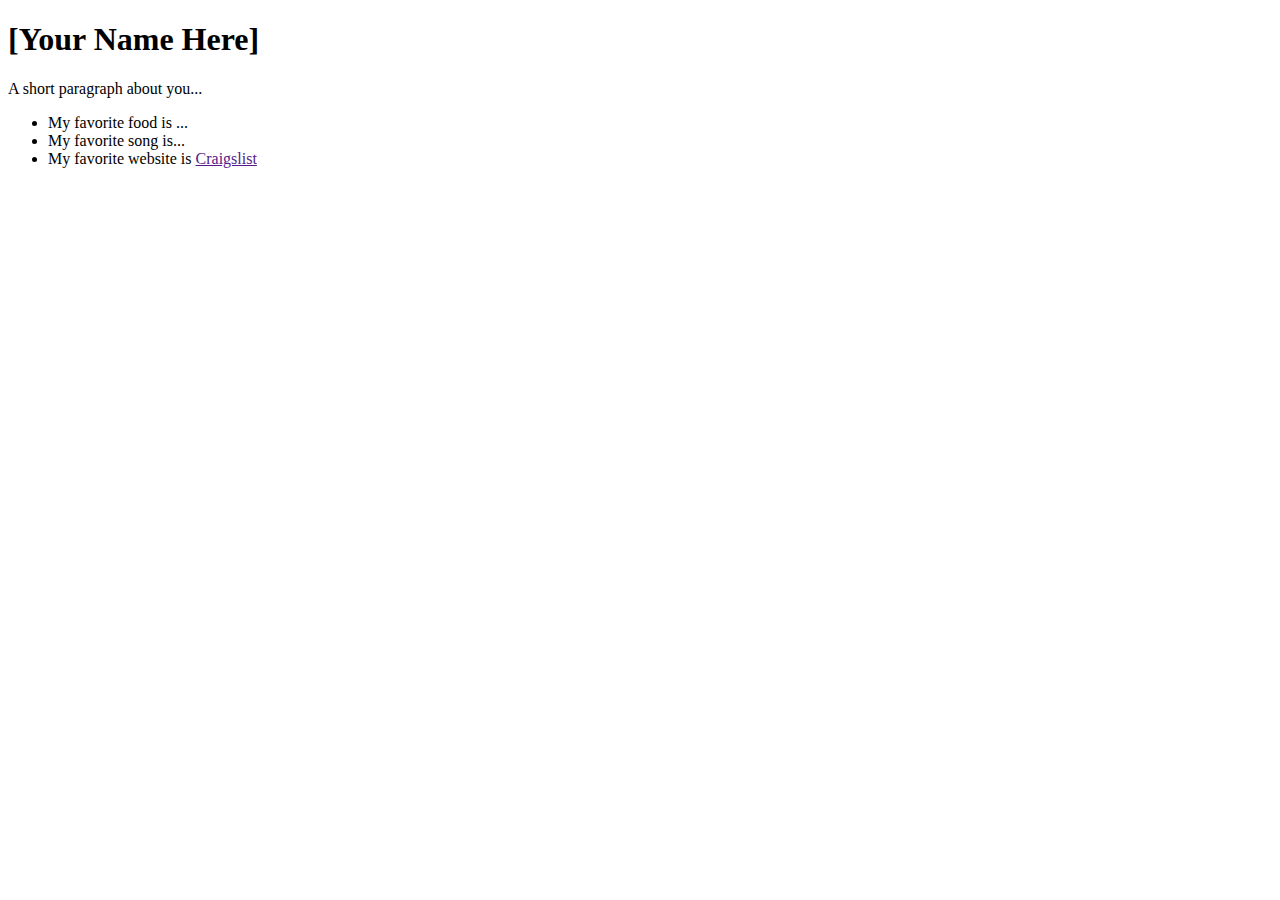
==== index.html @ 0c66d792 "ichi" ====
<!DOCTYPE html>
<html>

<head>
  <title>marla harapeco | UI Design Programming 1</title>
  <meta charset="utf-8" />
</head>

<body>

  <!-- this is where my code is-->
  <div id="grid">
    <div id="left-column" class="scroll">  

      <!-- my favorite pokemon -->
      <!-- <img src="https://archives.bulbagarden.net/media/upload/thumb/5/53/054Psyduck.png/140px-054Psyduck.png" alt="Psyduck" /> -->

      <!-- about me-->
      <h1>[Your Name Here]</h1>  
      <p class="desc">A short paragraph about you...</p>
      <ul>
        <li>My favorite food is ...</li>
        <li>My favorite song is...</li>
        <li>My favorite website is <a href="">Craigslist</a></li>
      </ul>

    </div>
  </div>
</body>
</html>
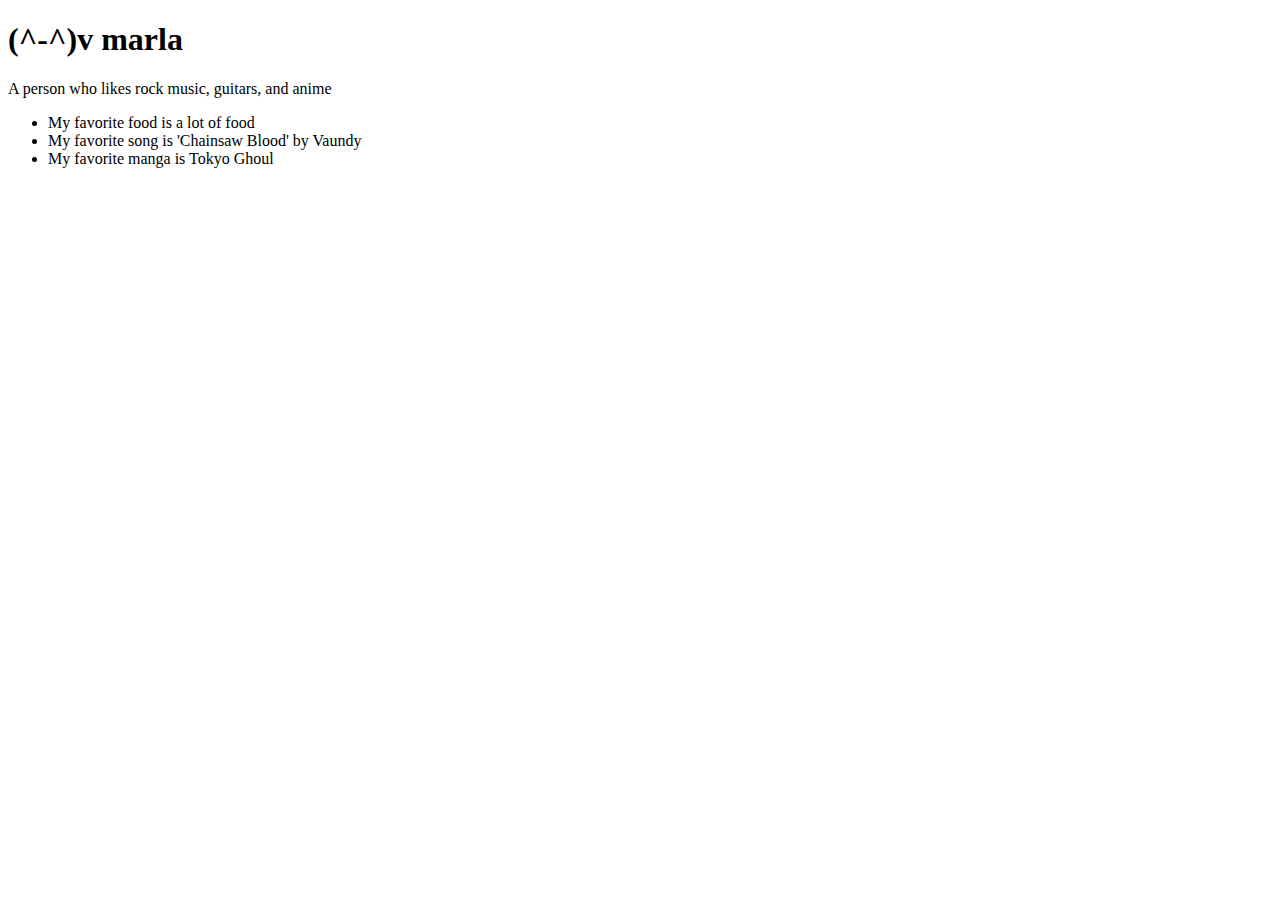
==== commit 40643921: "Update index.html" ====
--- a/index.html
+++ b/index.html
@@ -17,12 +17,12 @@
       <!-- <img src="https://archives.bulbagarden.net/media/upload/thumb/5/53/054Psyduck.png/140px-054Psyduck.png" alt="Psyduck" /> -->
 
       <!-- about me-->
-      <h1>[Your Name Here]</h1>  
-      <p class="desc">A short paragraph about you...</p>
+      <h1>(^-^)v marla</h1>  
+      <p class="desc">A person who likes rock music, guitars, and anime</p>
       <ul>
-        <li>My favorite food is ...</li>
-        <li>My favorite song is...</li>
-        <li>My favorite website is <a href="">Craigslist</a></li>
+        <li>My favorite food is a lot of food</li>
+        <li>My favorite song is 'Chainsaw Blood' by Vaundy</li>
+        <li>My favorite manga is Tokyo Ghoul</li>
       </ul>
 
     </div>
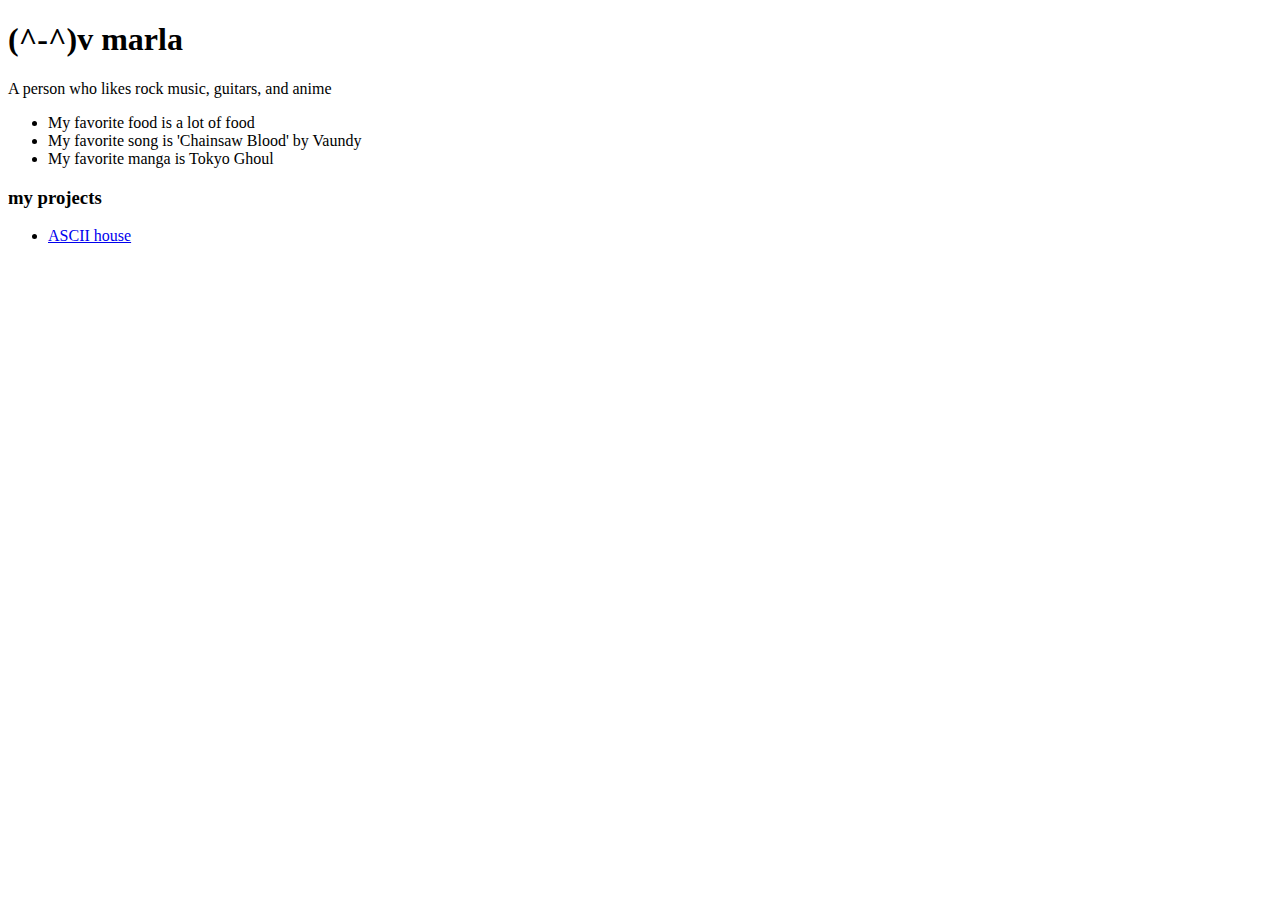
==== commit e46c6fef: "adding ascii house" ====
--- a/index.html
+++ b/index.html
@@ -25,6 +25,10 @@
         <li>My favorite manga is Tokyo Ghoul</li>
       </ul>
 
+      <!-- projects -->
+      <h3>my projects</h3>
+      <ul>
+        <li><a href="ascii/exterior-maralmaakhudree.html">ASCII house</a></li>
     </div>
   </div>
 </body>
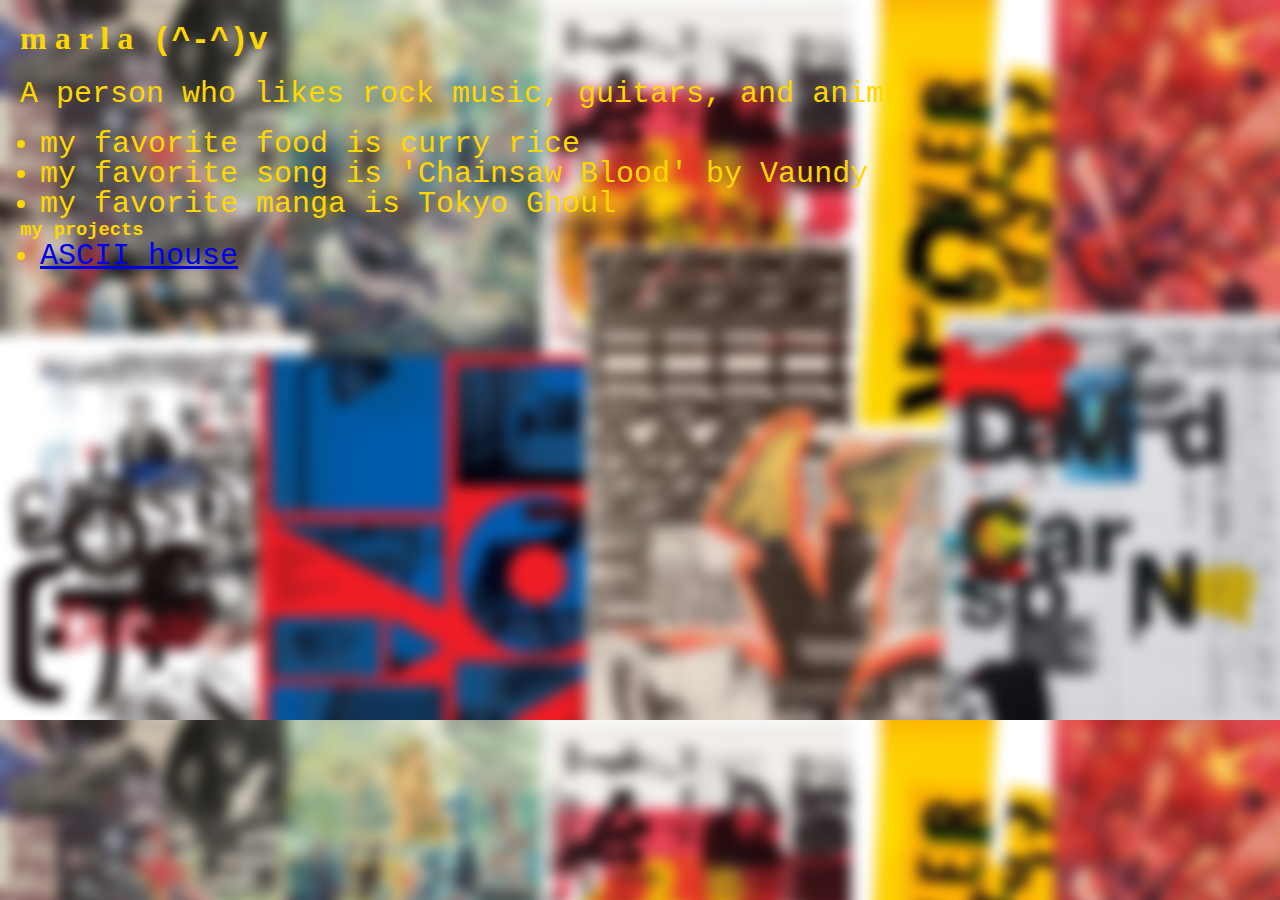
==== commit ad869c1b: "visual changes" ====
--- a/index.html
+++ b/index.html
@@ -5,7 +5,13 @@
 <head>
   <title>marla harapeco | UI Design Programming 1</title>
   <meta charset="utf-8" />
+
+  <head>
+<link rel="stylesheet" type="text/css" href="assets/style.css">
 </head>
+
+</head>
+
 
 <body>
 
@@ -17,12 +23,12 @@
       <!-- <img src="https://archives.bulbagarden.net/media/upload/thumb/5/53/054Psyduck.png/140px-054Psyduck.png" alt="Psyduck" /> -->
 
       <!-- about me-->
-      <h1>(^-^)v marla</h1>  
+      <h1><span class="cursive">m a r l a</span> (^-^)v </h1>  
       <p class="desc">A person who likes rock music, guitars, and anime</p>
       <ul>
-        <li>My favorite food is a lot of food</li>
-        <li>My favorite song is 'Chainsaw Blood' by Vaundy</li>
-        <li>My favorite manga is Tokyo Ghoul</li>
+        <li>my favorite food is curry rice</li>
+        <li>my favorite song is 'Chainsaw Blood' by Vaundy</li>
+        <li>my favorite manga is Tokyo Ghoul</li>
       </ul>
 
       <!-- projects -->
--- a/assets/style.css
+++ b/assets/style.css
@@ -0,0 +1,70 @@
+* {
+	margin:  0px;
+	padding:  0px;
+	box-sizing: border-box;
+}
+
+body  {
+	background-image: url("graphic.png");
+	background-size: cover;
+}
+
+.cursive {
+	font-family: cursive;
+}
+
+/* adjusting fonts */
+
+body {
+	color: gold;
+	font-family: -apple-system, BlinkMacSystemFont, Courier New, monospace;
+	transition: background 500ms ease;
+}
+
+p, li {
+	font-size:  30px;
+	line-height: 30px;
+}
+
+/* adjusting spacing */
+
+#left-column {
+	padding: 20px;
+}
+
+h1, p {
+	margin-bottom:  20px;
+}
+
+ul, ol {
+	margin-left: 20px;
+}
+
+img {
+	max-width: 100%;
+	height:  auto;
+}
+
+/* uncomment the code below to set the grid */
+
+/*#grid {
+	display: grid;
+	grid-template-columns: 1fr 1fr;
+}
+
+body {
+	overflow: hidden;
+}
+
+.scroll {
+	padding:  20px;
+	overflow: scroll;
+	height: 100vh;
+}
+
+#left-column {
+}
+
+#right-column {
+	background: #333;
+}*/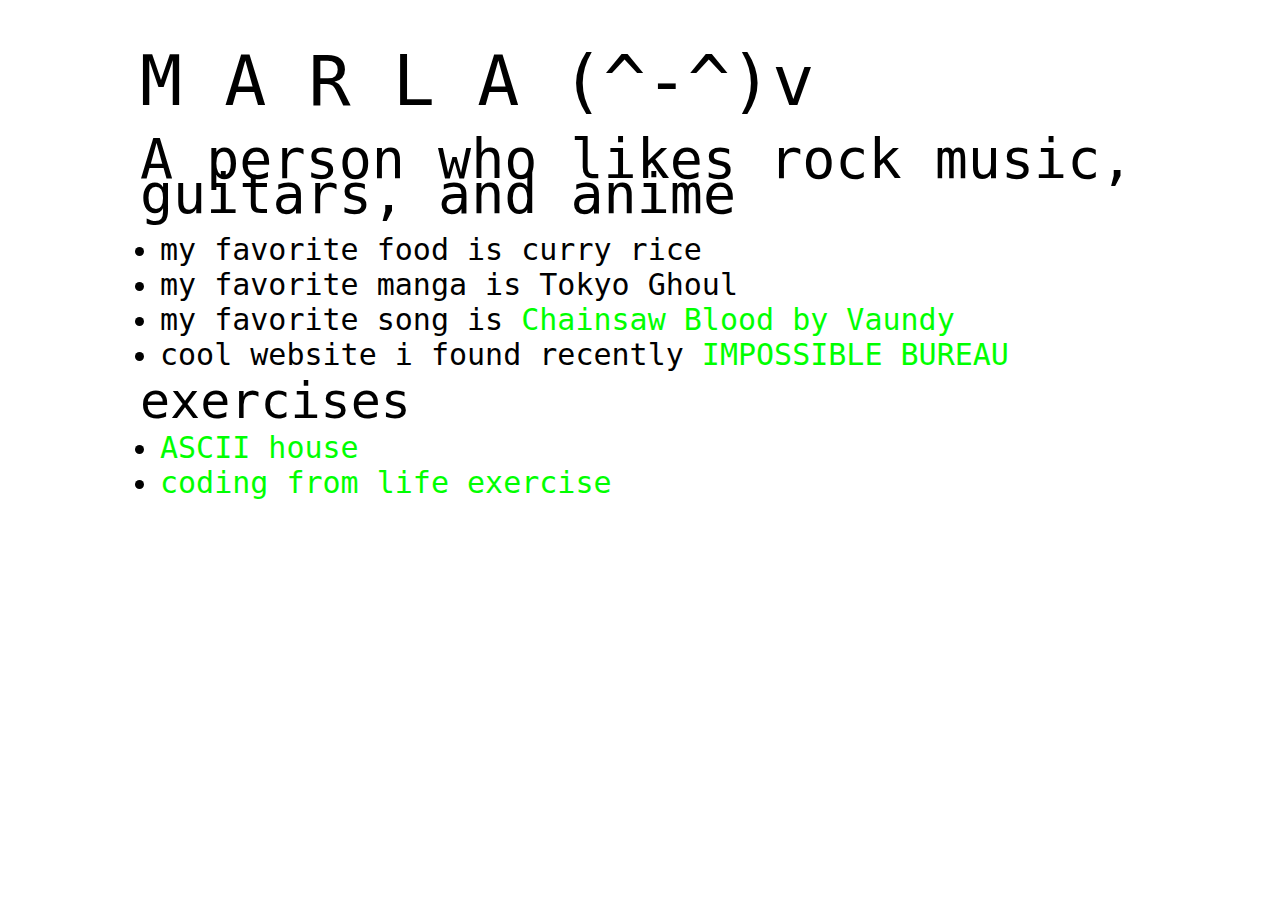
==== commit d57d5860: "changes-1" ====
--- a/index.html
+++ b/index.html
@@ -23,18 +23,25 @@
       <!-- <img src="https://archives.bulbagarden.net/media/upload/thumb/5/53/054Psyduck.png/140px-054Psyduck.png" alt="Psyduck" /> -->
 
       <!-- about me-->
-      <h1><span class="cursive">m a r l a</span> (^-^)v </h1>  
+      <h1>M A R L A (^-^)v </h1>  
       <p class="desc">A person who likes rock music, guitars, and anime</p>
       <ul>
         <li>my favorite food is curry rice</li>
-        <li>my favorite song is 'Chainsaw Blood' by Vaundy</li>
         <li>my favorite manga is Tokyo Ghoul</li>
+        <li>my favorite song is 
+          <a href="https://www.youtube.com/watch?v=FL1QjjkZVm4">Chainsaw Blood by Vaundy</a>
+        </li>
+        <li>cool website i found recently
+          <a href="https://www.impossible-bureau.com/">IMPOSSIBLE BUREAU</a>
+        </li>
+        
       </ul>
 
       <!-- projects -->
-      <h3>my projects</h3>
+      <h3>exercises</h3>
       <ul>
         <li><a href="ascii/exterior-maralmaakhudree.html">ASCII house</a></li>
+        <li><a href="codingfromlife/index.html">coding from life exercise</a></li>
     </div>
   </div>
 </body>
--- a/assets/style.css
+++ b/assets/style.css
@@ -1,29 +1,37 @@
+@font-face {
+  font-family: "leMurmure";
+  src: url("LeMurmure-Regular.woff2") format("woff2");
+}
+
 * {
 	margin:  0px;
 	padding:  0px;
 	box-sizing: border-box;
-}
+}	
 
-body  {
-	background-image: url("graphic.png");
-	background-size: cover;
-}
-
-.cursive {
-	font-family: cursive;
-}
 
 /* adjusting fonts */
 
 body {
-	color: gold;
-	font-family: -apple-system, BlinkMacSystemFont, Courier New, monospace;
-	transition: background 500ms ease;
+	background: white;
+	background-size: cover;
+	color: black;
+	font-family: 'leMurmure', monospace;
+	margin-left: 100px;
+}
+
+#grid {
+	padding: 20px;
+}
+
+a {
+	color: lime;
+	text-decoration: none;
 }
 
 p, li {
 	font-size:  30px;
-	line-height: 30px;
+	line-height: 35px;
 }
 
 /* adjusting spacing */
@@ -32,17 +40,26 @@
 	padding: 20px;
 }
 
+.desc {
+	font-size: 55px;
+}
 h1, p {
 	margin-bottom:  20px;
+	font-size: 70px;
+	font-weight: 500;
 }
 
 ul, ol {
 	margin-left: 20px;
 }
 
-img {
-	max-width: 100%;
-	height:  auto;
+h3 {
+	font-size: 50px;
+	font-weight: 500;
+}
+
+a:hover {
+	color: purple;
 }
 
 /* uncomment the code below to set the grid */
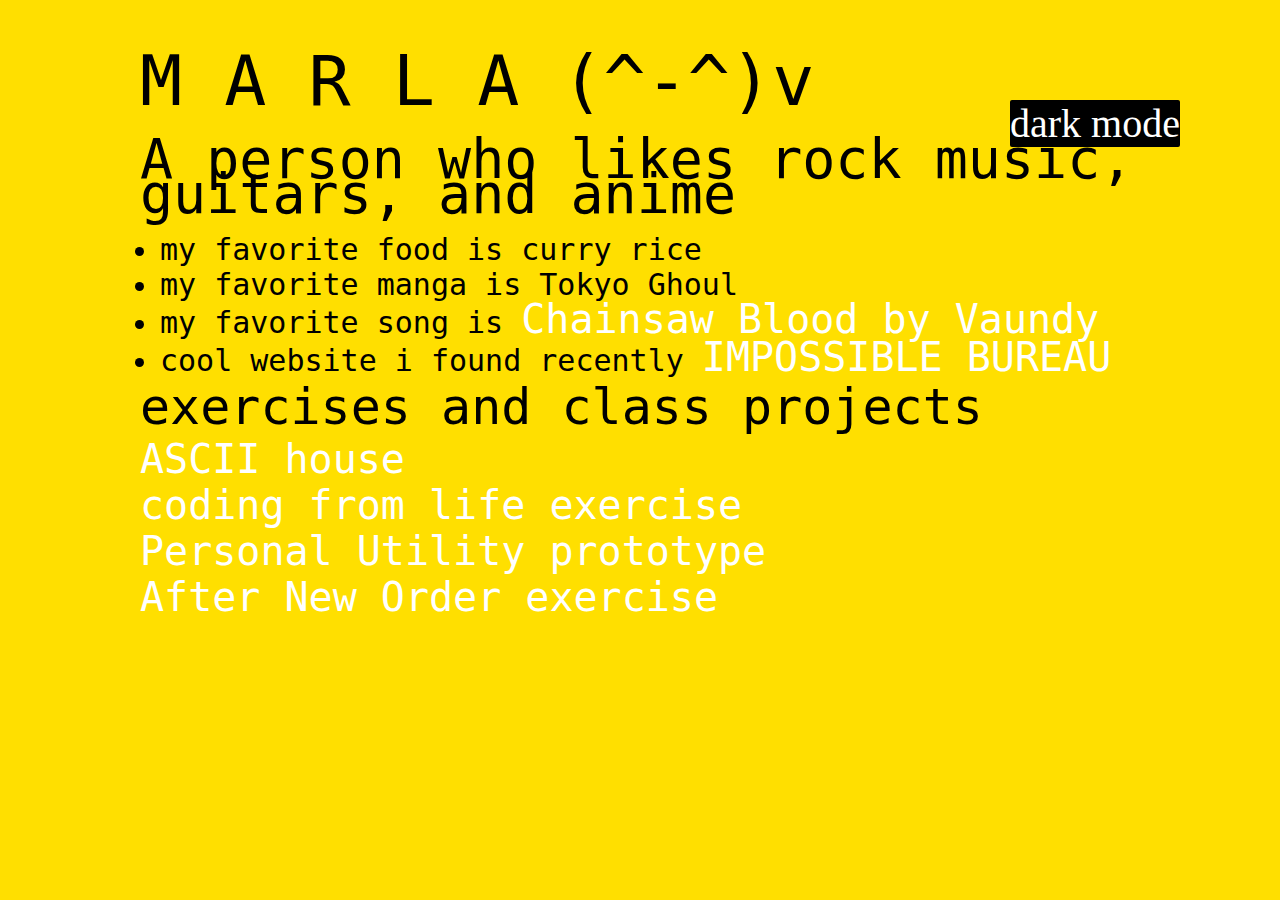
==== commit 93fabf1d: "final change?" ====
--- a/index.html
+++ b/index.html
@@ -3,24 +3,23 @@
 <html>
 
 <head>
+
   <title>marla harapeco | UI Design Programming 1</title>
   <meta charset="utf-8" />
-
-  <head>
-<link rel="stylesheet" type="text/css" href="assets/style.css">
-</head>
+  <link rel="stylesheet" type="text/css" href="assets/style.css">
+  <script src="https://ajax.googleapis.com/ajax/libs/jquery/3.6.0/jquery.min.js"></script>
+  <script type="text/javascript" src="assets/script.js"></script>
 
 </head>
 
+<body>
 
-<body>
+  <ul class="container"></ul>
+    <button id="darkmode">dark mode</button>
 
   <!-- this is where my code is-->
   <div id="grid">
     <div id="left-column" class="scroll">  
-
-      <!-- my favorite pokemon -->
-      <!-- <img src="https://archives.bulbagarden.net/media/upload/thumb/5/53/054Psyduck.png/140px-054Psyduck.png" alt="Psyduck" /> -->
 
       <!-- about me-->
       <h1>M A R L A (^-^)v </h1>  
@@ -38,10 +37,13 @@
       </ul>
 
       <!-- projects -->
-      <h3>exercises</h3>
-      <ul>
-        <li><a href="ascii/exterior-maralmaakhudree.html">ASCII house</a></li>
-        <li><a href="codingfromlife/index.html">coding from life exercise</a></li>
+      <h3>exercises and class projects</h3>
+        <div class="container">
+          <a href="ascii/exterior-maralmaakhudree.html">ASCII house</a>
+          <a href="codingfromlife/index.html">coding from life exercise</a>
+          <a href="https://docs.google.com/presentation/d/1u1qML7jWM8fmw8Q6ynXRJ7W-QZQ4X6FoCwRvgWtqpKc/edit#slide=id.p">Personal Utility prototype</a>
+          <a href="afterneworder/afterneworder-bag/index.html">After New Order exercise</a>
+        </div>
     </div>
   </div>
 </body>
--- a/assets/style.css
+++ b/assets/style.css
@@ -9,24 +9,64 @@
 	box-sizing: border-box;
 }	
 
-
-/* adjusting fonts */
-
 body {
-	background: white;
+	background: #ffdf00;
 	background-size: cover;
 	color: black;
 	font-family: 'leMurmure', monospace;
 	margin-left: 100px;
 }
 
+#darkmode {
+	position: absolute;
+	top: 100px;
+	right: 100px;
+	color: white;
+	background: black;
+	font-family: 'leMurmure';
+	font-size: 40px;
+	border-radius: 2px;
+	border: none;
+	cursor: pointer;
+}
+
+#darkmode:hover {
+	background: white;
+	color: black;
+	transition: all 0.2s ease;
+}
+
 #grid {
 	padding: 20px;
 }
 
+#left-column {
+	padding: 20px;
+}
+
 a {
-	color: lime;
+	font-size: 40px;
+	color: white;
 	text-decoration: none;
+}
+
+a:hover {
+	color: #299617;
+	letter-spacing: 5px; 
+	display: inline-block;
+	transition: 1s ease;
+}
+
+.desc {
+	font-size: 55px;
+}
+
+.container {
+	width: 75%;
+	display: flex;
+	flex-direction: column;
+	justify-content: space-between;
+	align-items: flex-start;
 }
 
 p, li {
@@ -34,18 +74,14 @@
 	line-height: 35px;
 }
 
-/* adjusting spacing */
-
-#left-column {
-	padding: 20px;
-}
-
-.desc {
-	font-size: 55px;
-}
 h1, p {
 	margin-bottom:  20px;
 	font-size: 70px;
+	font-weight: 500;
+}
+
+h3 {
+	font-size: 50px;
 	font-weight: 500;
 }
 
@@ -53,13 +89,21 @@
 	margin-left: 20px;
 }
 
-h3 {
-	font-size: 50px;
-	font-weight: 500;
+/* DARK MODE STYLE */
+
+body.darkmode {
+	background: black;
+	color: #ffdf00;
 }
 
-a:hover {
-	color: purple;
+body.darkmode button {
+	color: black;
+	background-color: #ffdf00;
+}
+
+a.darkmode {
+	color: cyan;
+	display: inline-block;
 }
 
 /* uncomment the code below to set the grid */
